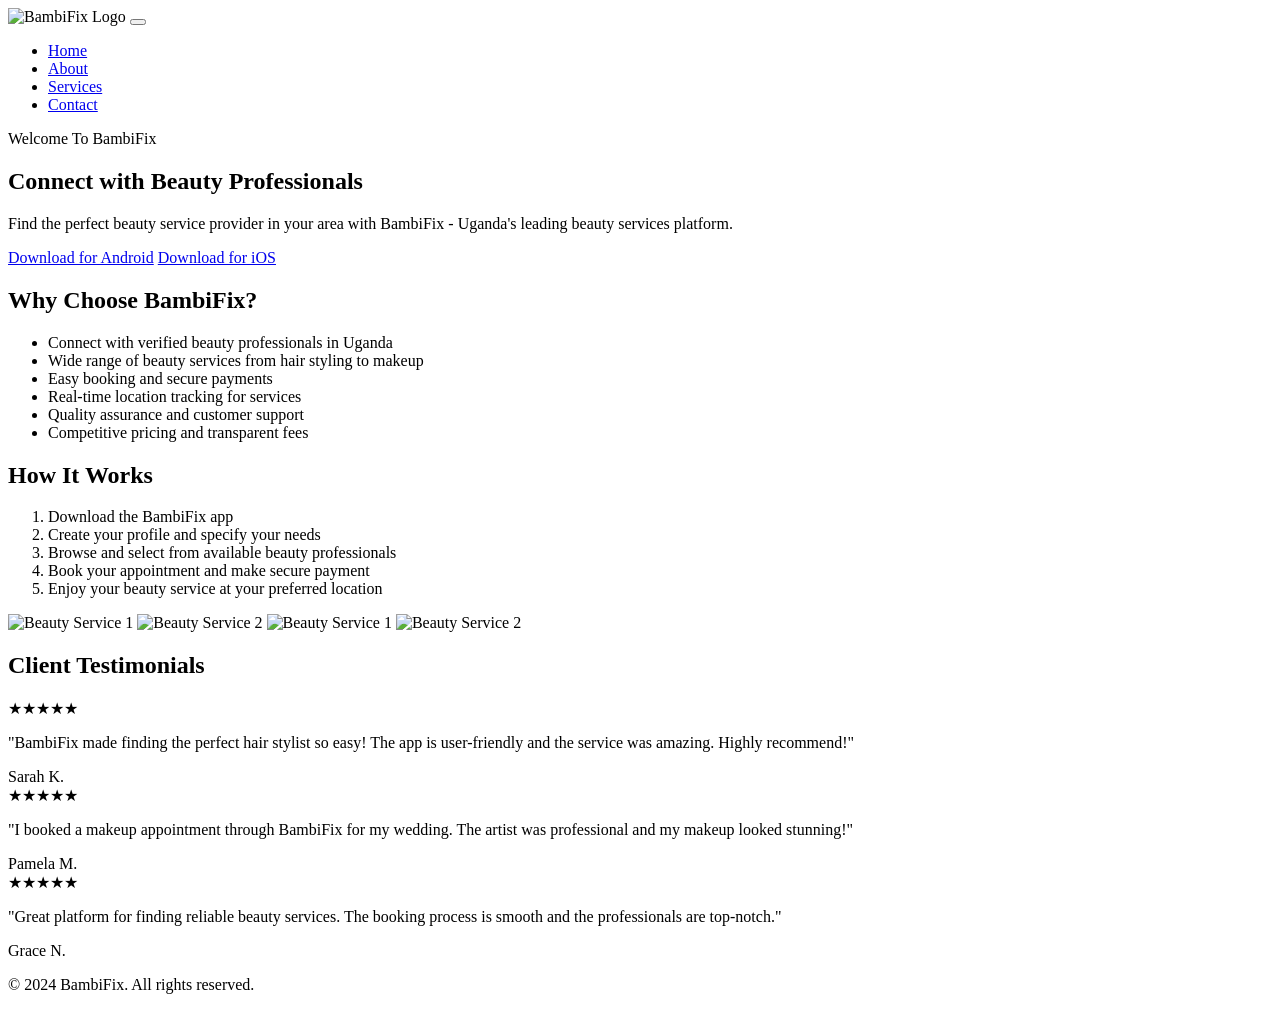
==== index.html @ eb190059 "Add files via upload" ====
<!DOCTYPE html>
<html lang="en">
<head>
    <meta charset="UTF-8">
    <meta name="viewport" content="width=device-width, initial-scale=1.0">
    <title>BambiFix - Beauty Services App</title>
    <link rel="stylesheet" href="css/style.css">
</head>
<body>
    <header>
        <nav>
            <img src="images/logo.png" alt="BambiFix Logo" class="logo">
            <button class="hamburger" id="hamburger">
                <span></span>
                <span></span>
                <span></span>
            </button>
            <ul class="nav-menu" id="nav-menu">
                <li><a href="index.html">Home</a></li>
                <li><a href="about.html">About</a></li>
                <li><a href="services.html">Services</a></li>
                <li><a href="contact.html">Contact</a></li>
            </ul>
        </nav>
    </header>

    <section id="home" class="hero">
        <div class="hero-content">
            <div class="welcome-text">Welcome To BambiFix</div>
            <h1>Connect with Beauty Professionals</h1>
            <p>Find the perfect beauty service provider in your area with BambiFix - Uganda's leading beauty services platform.</p>
            <div class="download-buttons">
                <a href="bambifix.apk" class="download-btn android-btn">Download for Android</a>
                <a href="#" class="download-btn ios-btn">Download for iOS</a>
            </div>
        </div>
    </section>

    <section id="why-choose">
        <h2>Why Choose BambiFix?</h2>
        <ul>
            <li>Connect with verified beauty professionals in Uganda</li>
            <li>Wide range of beauty services from hair styling to makeup</li>
            <li>Easy booking and secure payments</li>
            <li>Real-time location tracking for services</li>
            <li>Quality assurance and customer support</li>
            <li>Competitive pricing and transparent fees</li>
        </ul>
    </section>

    <section id="how-it-works">
        <h2>How It Works</h2>
        <ol>
            <li>Download the BambiFix app</li>
            <li>Create your profile and specify your needs</li>
            <li>Browse and select from available beauty professionals</li>
            <li>Book your appointment and make secure payment</li>
            <li>Enjoy your beauty service at your preferred location</li>
        </ol>
    </section>

    <section class="marquee">
        <div class="marquee-content">
            <img src="images/beauty1.jpg" alt="Beauty Service 1">
            <img src="images/beauty2.jpg" alt="Beauty Service 2">
            <img src="images/beauty1.jpg" alt="Beauty Service 1">
            <img src="images/beauty2.jpg" alt="Beauty Service 2">
        </div>
    </section>

    <section class="testimonials">
        <h2>Client Testimonials</h2>
        <div class="testimonials-container">
            <div class="testimonial">
                <div class="stars">★★★★★</div>
                <p>"BambiFix made finding the perfect hair stylist so easy! The app is user-friendly and the service was amazing. Highly recommend!"</p>
                <div class="testimonial-author">Sarah K.</div>
            </div>
            <div class="testimonial">
                <div class="stars">★★★★★</div>
                <p>"I booked a makeup appointment through BambiFix for my wedding. The artist was professional and my makeup looked stunning!"</p>
                <div class="testimonial-author">Pamela M.</div>
            </div>
            <div class="testimonial">
                <div class="stars">★★★★★</div>
                <p>"Great platform for finding reliable beauty services. The booking process is smooth and the professionals are top-notch."</p>
                <div class="testimonial-author">Grace N.</div>
            </div>
        </div>
    </section>

    <footer>
        <p>&copy; 2024 BambiFix. All rights reserved.</p>
    </footer>

    <script src="js/script.js"></script>
</body>
</html>
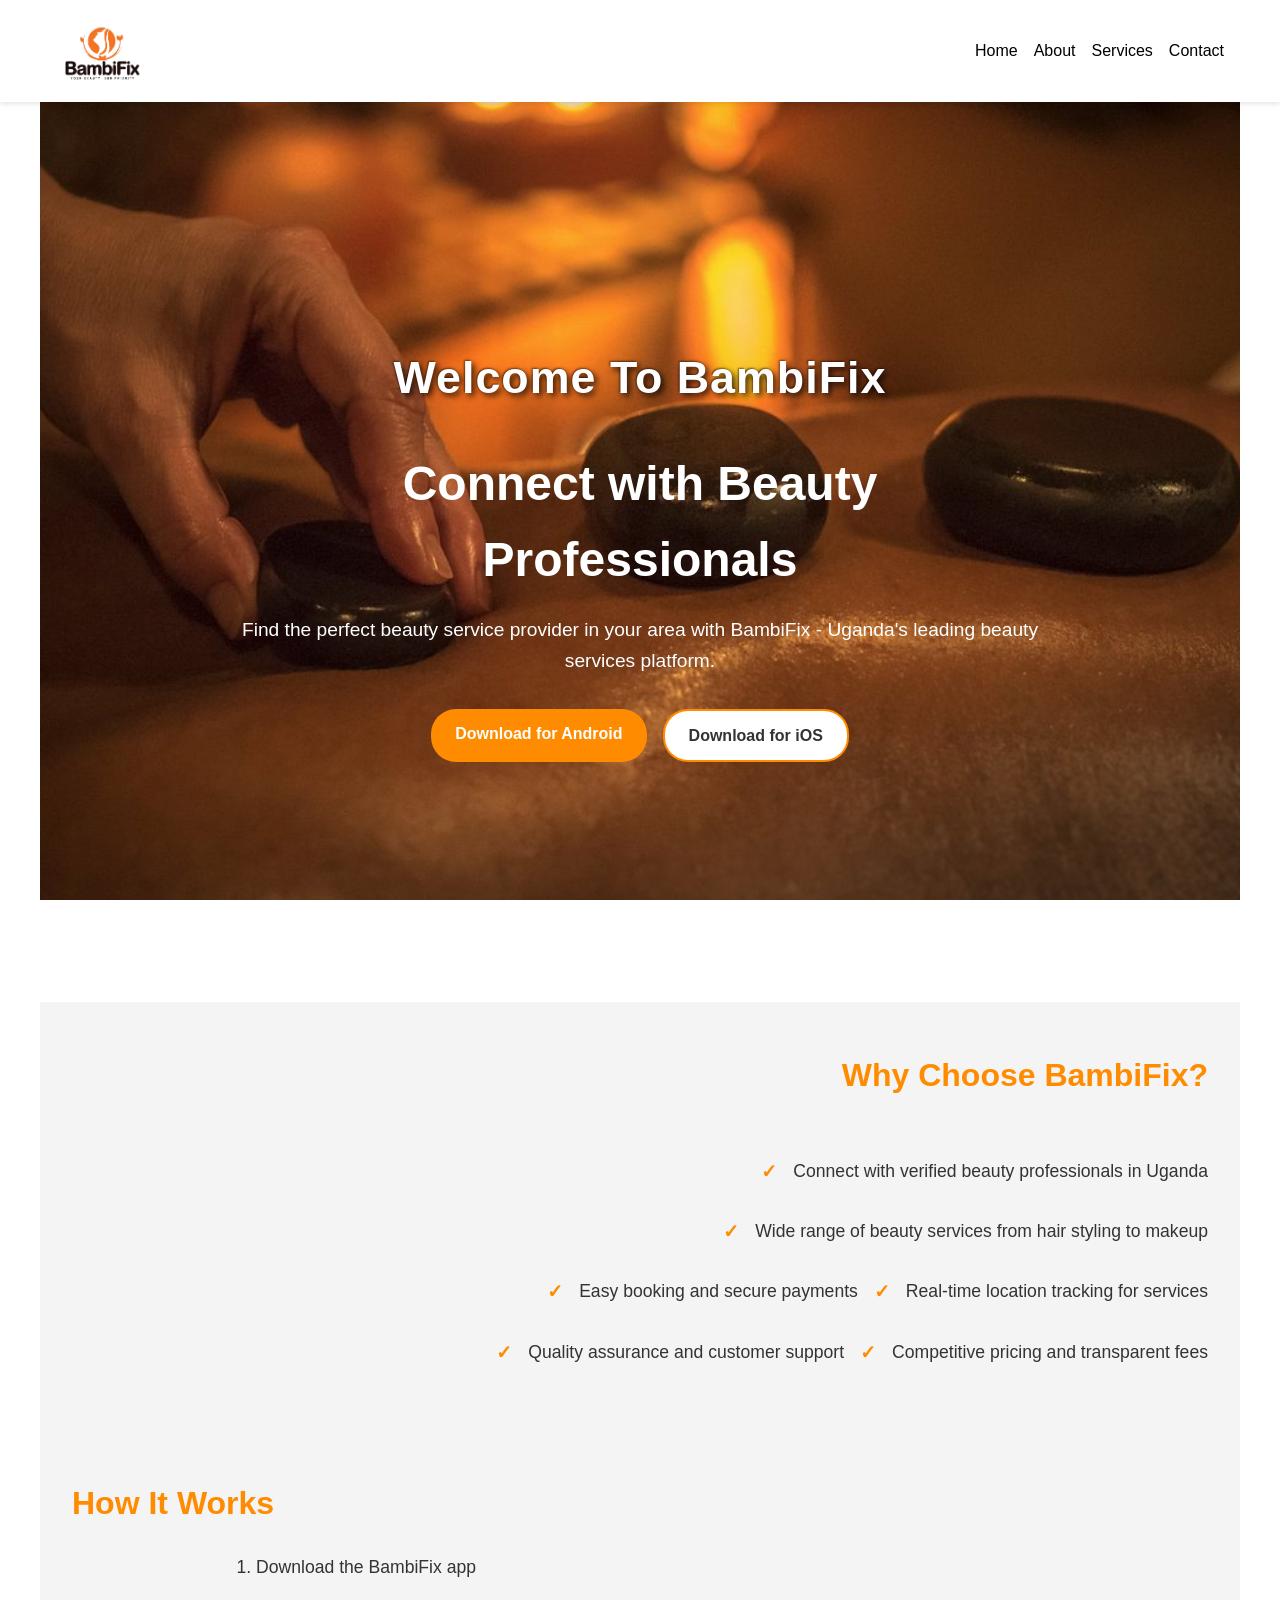
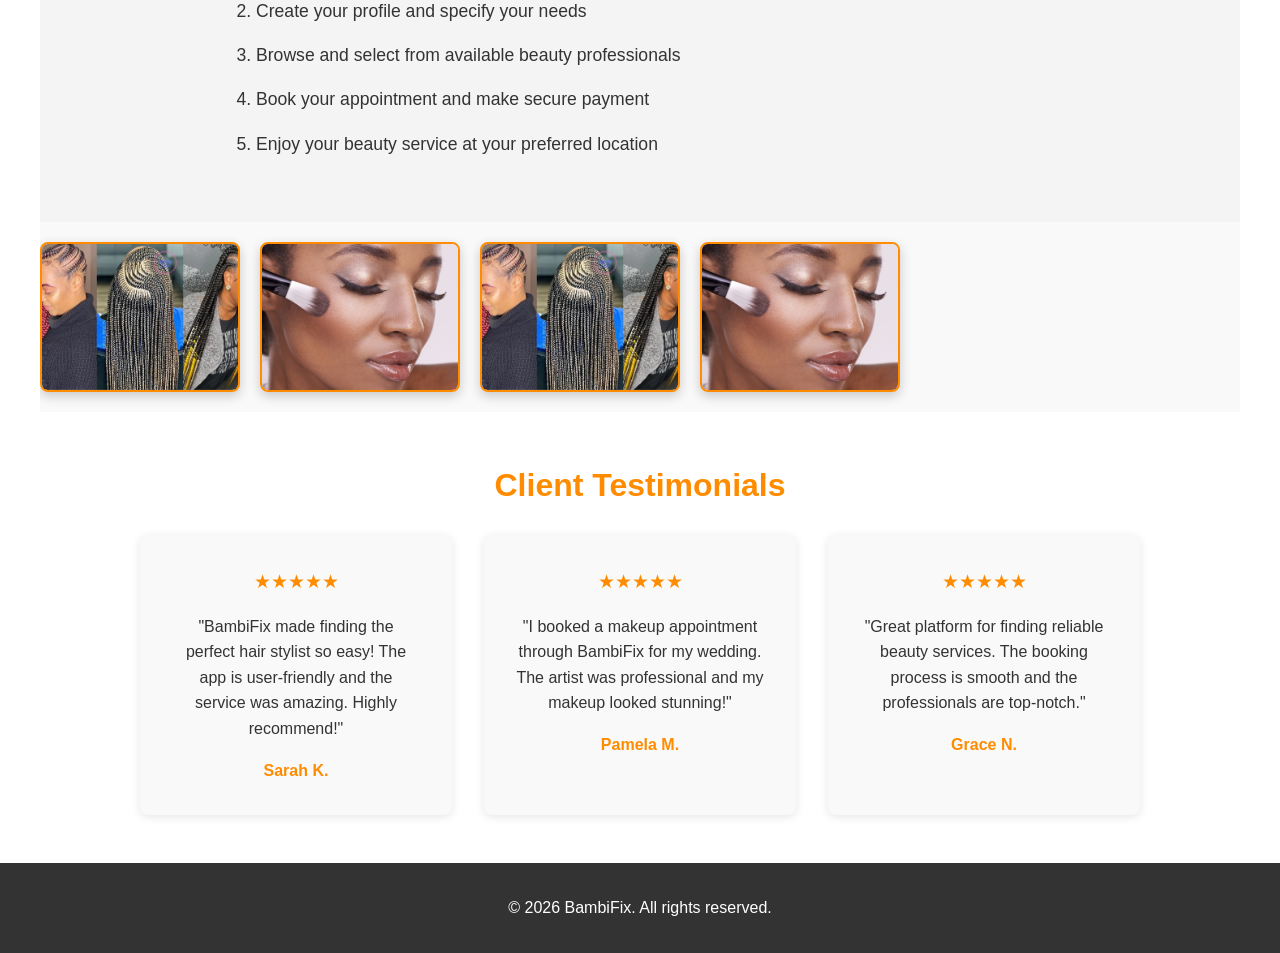
==== commit 00d74adf: "Update index.html" ====
--- a/index.html
+++ b/index.html
@@ -90,9 +90,9 @@
     </section>
 
     <footer>
-        <p>&copy; 2024 BambiFix. All rights reserved.</p>
+        <p>&copy; 2026 BambiFix. All rights reserved.</p>
     </footer>
 
     <script src="js/script.js"></script>
 </body>
-</html>+</html>
--- a/css/style.css
+++ b/css/style.css
@@ -0,0 +1,653 @@
+* {
+    margin: 0;
+    padding: 0;
+    box-sizing: border-box;
+}
+
+body {
+    font-family: Arial, sans-serif;
+    margin: 0;
+    padding: 0;
+    line-height: 1.6;
+    color: #333;
+}
+
+header {
+    background: white;
+    color: black;
+    padding: 1rem 0;
+    position: sticky;
+    top: 0;
+    z-index: 100;
+    box-shadow: 0 2px 5px rgba(0,0,0,0.1);
+}
+
+nav {
+    display: flex;
+    justify-content: space-between;
+    align-items: center;
+    max-width: 1200px;
+    margin: 0 auto;
+    padding: 0 1rem;
+    position: relative;
+}
+
+.logo {
+    height: 70px;
+    width: auto;
+    flex-shrink: 0;
+}
+
+.hamburger {
+    display: none;
+    background: none;
+    border: none;
+    cursor: pointer;
+    flex-direction: column;
+    gap: 5px;
+}
+
+.hamburger span {
+    width: 25px;
+    height: 3px;
+    background: #333;
+    border-radius: 2px;
+    transition: all 0.3s ease;
+}
+
+.hamburger.active span:nth-child(1) {
+    transform: rotate(45deg) translate(8px, 8px);
+}
+
+.hamburger.active span:nth-child(2) {
+    opacity: 0;
+}
+
+.hamburger.active span:nth-child(3) {
+    transform: rotate(-45deg) translate(8px, -8px);
+}
+
+ul {
+    list-style: none;
+    display: flex;
+    gap: 1rem;
+    flex-wrap: wrap;
+    justify-content: flex-end;
+    margin: 0;
+    padding: 0;
+}
+
+.nav-menu {
+    list-style: none;
+    display: flex;
+    gap: 1rem;
+    flex-wrap: wrap;
+    justify-content: flex-end;
+    margin: 0;
+    padding: 0;
+}
+
+a {
+    color: black;
+    text-decoration: none;
+}
+
+h1, h2, h3 {
+    color: #ff8c00;
+    font-weight: bold;
+}
+
+h2 {
+    font-size: 2rem;
+    margin-bottom: 1.5rem;
+}
+
+h3 {
+    font-size: 1.2rem;
+}
+
+/* Hero Section */
+.hero {
+    background: url('../ttt.jpg');
+    background-size: cover;
+    background-position: center;
+    background-attachment: fixed;
+    color: white;
+    padding: 100px 20px;
+    text-align: center;
+    min-height: 100vh;
+    display: flex;
+    align-items: center;
+}
+
+.hero-content {
+    max-width: 800px;
+    margin: 0 auto;
+}
+
+.hero h1 {
+    font-size: 3rem;
+    margin-bottom: 1rem;
+    color: white;
+}
+
+.hero p {
+    font-size: 1.2rem;
+    margin-bottom: 2rem;
+}
+
+/* Welcome Text */
+.welcome-text {
+    font-size: 2.8rem;
+    font-weight: bold;
+    color: white;
+    text-shadow: 3px 3px 6px rgba(0, 0, 0, 0.8), 
+                 -1px -1px 2px rgba(0, 0, 0, 0.5);
+    margin-bottom: 2rem;
+    letter-spacing: 1px;
+}
+
+/* Download Buttons */
+.download-buttons {
+    display: flex;
+    gap: 1rem;
+    justify-content: center;
+    flex-wrap: wrap;
+}
+
+.download-btn {
+    display: inline-block;
+    padding: 12px 24px;
+    border-radius: 25px;
+    text-decoration: none;
+    font-weight: bold;
+    transition: all 0.3s ease;
+}
+
+.android-btn {
+    background: #ff8c00;
+    color: white;
+}
+
+.android-btn:hover {
+    background: #e67e00;
+}
+
+.ios-btn {
+    background: white;
+    color: #333;
+    border: 2px solid #ff8c00;
+}
+
+.ios-btn:hover {
+    background: #ff8c00;
+    color: white;
+}
+
+/* Marquee Section */
+.marquee {
+    overflow: hidden;
+    background: #f9f9f9;
+    padding: 20px 0;
+    position: relative;
+}
+
+.marquee-content {
+    display: flex;
+    animation: scroll 30s linear infinite;
+    width: calc(200px * 4 + 20px * 3);
+}
+
+.marquee-content img {
+    width: 200px;
+    height: 150px;
+    object-fit: cover;
+    margin-right: 20px;
+    border-radius: 8px;
+    border: 2px solid #ff8c00;
+    box-shadow: 0 4px 12px rgba(0,0,0,0.2);
+}
+
+@keyframes scroll {
+    0% {
+        transform: translateX(0);
+    }
+    100% {
+        transform: translateX(-50%);
+    }
+}
+
+/* Sections */
+section {
+    padding: 3rem 2rem;
+    max-width: 1200px;
+    margin: 0 auto;
+}
+
+#about, #why-choose, #how-it-works, #services, #contact {
+    background: #f4f4f4;
+}
+
+/* Why Choose Section */
+#why-choose {
+    display: flex;
+    flex-direction: column;
+    align-items: flex-end;
+    text-align: right;
+}
+
+#why-choose h2 {
+    text-align: right;
+}
+
+#why-choose ul {
+    list-style: none;
+    padding: 0;
+    max-width: 800px;
+    margin: 2rem 0 0 0;
+    padding-left: 0;
+    width: 100%;
+    text-align: right;
+}
+
+#why-choose ul li {
+    margin-bottom: 1rem;
+    padding-left: 2rem;
+    position: relative;
+    font-size: 1.1rem;
+    text-align: left;
+}
+
+#why-choose li::before {
+    content: "✓";
+    color: #ff8c00;
+    font-weight: bold;
+    font-size: 1.2rem;
+    position: absolute;
+    left: 0;
+}
+
+/* How It Works Section */
+#how-it-works ol {
+    padding-left: 1rem;
+    max-width: 800px;
+    margin: 0 auto;
+}
+
+#how-it-works li {
+    margin-bottom: 1rem;
+    font-size: 1.1rem;
+}
+
+/* Testimonials */
+.testimonials {
+    background: white;
+    text-align: center;
+}
+
+.testimonials-container {
+    display: grid;
+    grid-template-columns: repeat(auto-fit, minmax(300px, 1fr));
+    gap: 2rem;
+    max-width: 1000px;
+    margin: 0 auto;
+}
+
+.testimonial {
+    background: #f9f9f9;
+    padding: 2rem;
+    border-radius: 8px;
+    box-shadow: 0 2px 10px rgba(0,0,0,0.1);
+}
+
+.stars {
+    color: #ff8c00;
+    font-size: 1.2rem;
+    margin-bottom: 1rem;
+}
+
+.testimonial-author {
+    font-weight: bold;
+    margin-top: 1rem;
+    color: #ff8c00;
+}
+
+/* Services Section */
+#services > p {
+    text-align: center;
+    margin-bottom: 2rem;
+    font-size: 1.1rem;
+}
+
+.services-container {
+    display: grid;
+    grid-template-columns: repeat(auto-fit, minmax(300px, 1fr));
+    gap: 2rem;
+    max-width: 1200px;
+    margin: 0 auto;
+}
+
+.service-tile {
+    background: white;
+    padding: 2rem;
+    border-radius: 12px;
+    text-align: center;
+    box-shadow: 0 4px 12px rgba(0,0,0,0.1);
+    transition: all 0.3s ease;
+    border-top: 4px solid #ff8c00;
+}
+
+.service-tile:hover {
+    transform: translateY(-8px);
+    box-shadow: 0 8px 20px rgba(255, 140, 0, 0.2);
+}
+
+.service-icon {
+    font-size: 3.5rem;
+    margin-bottom: 1rem;
+    display: block;
+}
+
+.service-tile h3 {
+    color: #ff8c00;
+    font-size: 1.3rem;
+    margin-bottom: 1rem;
+}
+
+.service-tile p {
+    color: #666;
+    font-size: 0.95rem;
+    line-height: 1.5;
+}
+
+/* Contact Section */
+#contact > p {
+    display: none;
+}
+
+.contact-wrapper {
+    display: grid;
+    grid-template-columns: 1fr 2fr;
+    gap: 3rem;
+    max-width: 1000px;
+    margin: 0 auto;
+    padding-top: 2rem;
+}
+
+.contact-info {
+    background: white;
+    padding: 2rem;
+    border-radius: 12px;
+    box-shadow: 0 4px 12px rgba(0,0,0,0.1);
+}
+
+.contact-info h3 {
+    color: #ff8c00;
+    margin-bottom: 1.5rem;
+    font-size: 1.4rem;
+}
+
+.info-item {
+    margin-bottom: 1.5rem;
+}
+
+.info-label {
+    display: block;
+    font-weight: bold;
+    color: #ff8c00;
+    margin-bottom: 0.5rem;
+    font-size: 1rem;
+}
+
+.info-item p {
+    color: #666;
+    margin: 0;
+    font-size: 1rem;
+}
+
+.contact-form {
+    display: flex;
+    flex-direction: column;
+    gap: 1.5rem;
+}
+
+.form-group {
+    display: flex;
+    flex-direction: column;
+}
+
+.form-group label {
+    font-weight: 600;
+    color: #333;
+    margin-bottom: 0.5rem;
+    font-size: 0.95rem;
+}
+
+.form-group input,
+.form-group textarea {
+    padding: 12px;
+    border: 2px solid #e0e0e0;
+    border-radius: 8px;
+    font-family: Arial, sans-serif;
+    font-size: 1rem;
+    transition: all 0.3s ease;
+    background: white;
+}
+
+.form-group input:focus,
+.form-group textarea:focus {
+    outline: none;
+    border-color: #ff8c00;
+    box-shadow: 0 0 0 3px rgba(255, 140, 0, 0.1);
+}
+
+.form-group textarea {
+    resize: vertical;
+    min-height: 120px;
+}
+
+.form-group.full-width {
+    grid-column: 1 / -1;
+}
+
+.submit-btn {
+    background: #ff8c00;
+    color: white;
+    padding: 14px 32px;
+    border: none;
+    border-radius: 8px;
+    font-size: 1rem;
+    font-weight: bold;
+    cursor: pointer;
+    transition: all 0.3s ease;
+    align-self: flex-start;
+}
+
+.submit-btn:hover {
+    background: #e67e00;
+    transform: translateY(-2px);
+    box-shadow: 0 4px 12px rgba(255, 140, 0, 0.3);
+}
+
+/* Footer */
+footer {
+    background: #333;
+    color: white;
+    text-align: center;
+    padding: 2rem;
+}
+
+/* Responsive Design */
+@media (max-width: 1024px) {
+    section {
+        padding: 2.5rem 1.5rem;
+    }
+
+    .welcome-text {
+        font-size: 2.3rem;
+        margin-bottom: 1.5rem;
+    }
+
+    .hero h1 {
+        font-size: 2.5rem;
+    }
+
+    .hero p {
+        font-size: 1.1rem;
+    }
+
+    .marquee-content img {
+        width: 180px;
+        height: 135px;
+    }
+
+    #why-choose, #how-it-works {
+        display: flex;
+        flex-direction: column;
+        align-items: flex-start;
+    }
+
+    #why-choose ul, #how-it-works ol {
+        width: 100%;
+        max-width: 1000px;
+    }
+
+    .testimonials {
+        padding: 3rem 2rem;
+    }
+
+    .testimonials-container {
+        grid-template-columns: repeat(3, 1fr);
+    }
+
+    .services-container {
+        grid-template-columns: repeat(2, 1fr);
+    }
+
+    .contact-wrapper {
+        grid-template-columns: 1fr;
+    }
+}
+
+@media (max-width: 768px) {
+    nav {
+        padding: 0 1rem;
+    }
+
+    .hamburger {
+        display: flex;
+    }
+
+    .nav-menu {
+        position: absolute;
+        top: 100%;
+        left: 0;
+        right: 0;
+        background: white;
+        flex-direction: column;
+        padding: 1rem;
+        box-shadow: 0 2px 5px rgba(0,0,0,0.1);
+        transform: translateY(-100%);
+        opacity: 0;
+        visibility: hidden;
+        transition: all 0.3s ease;
+    }
+
+    .nav-menu.active {
+        transform: translateY(0);
+        opacity: 1;
+        visibility: visible;
+    }
+
+    .hero {
+        padding: 80px 20px;
+    }
+
+    .welcome-text {
+        font-size: 1.8rem;
+        margin-bottom: 1rem;
+    }
+
+    .hero h1 {
+        font-size: 2rem;
+    }
+
+    .hero p {
+        font-size: 1rem;
+    }
+
+    .download-buttons {
+        flex-direction: column;
+        align-items: center;
+    }
+
+    .marquee-content img {
+        width: 160px;
+        height: 120px;
+    }
+
+    .testimonials-container {
+        grid-template-columns: 1fr;
+    }
+
+    section {
+        padding: 2rem 1rem;
+    }
+
+    .testimonial {
+        padding: 1.5rem;
+    }
+
+    .services-container {
+        grid-template-columns: 1fr;
+    }
+
+    .service-tile {
+        padding: 1.5rem;
+    }
+
+    .service-icon {
+        font-size: 2.5rem;
+    }
+
+    .contact-wrapper {
+        grid-template-columns: 1fr;
+        gap: 2rem;
+    }
+
+    .submit-btn {
+        width: 100%;
+    }
+}
+
+@media (max-width: 480px) {
+    .logo {
+        height: 55px;
+    }
+
+    .welcome-text {
+        font-size: 1.5rem;
+        margin-bottom: 0.8rem;
+    }
+
+    .hero h1 {
+        font-size: 1.8rem;
+    }
+
+    .hero p {
+        font-size: 0.9rem;
+    }
+
+    .marquee-content img {
+        width: 140px;
+        height: 105px;
+    }
+
+    section {
+        padding: 1.5rem 1rem;
+    }
+
+    h2 {
+        font-size: 1.6rem;
+    }
+}
